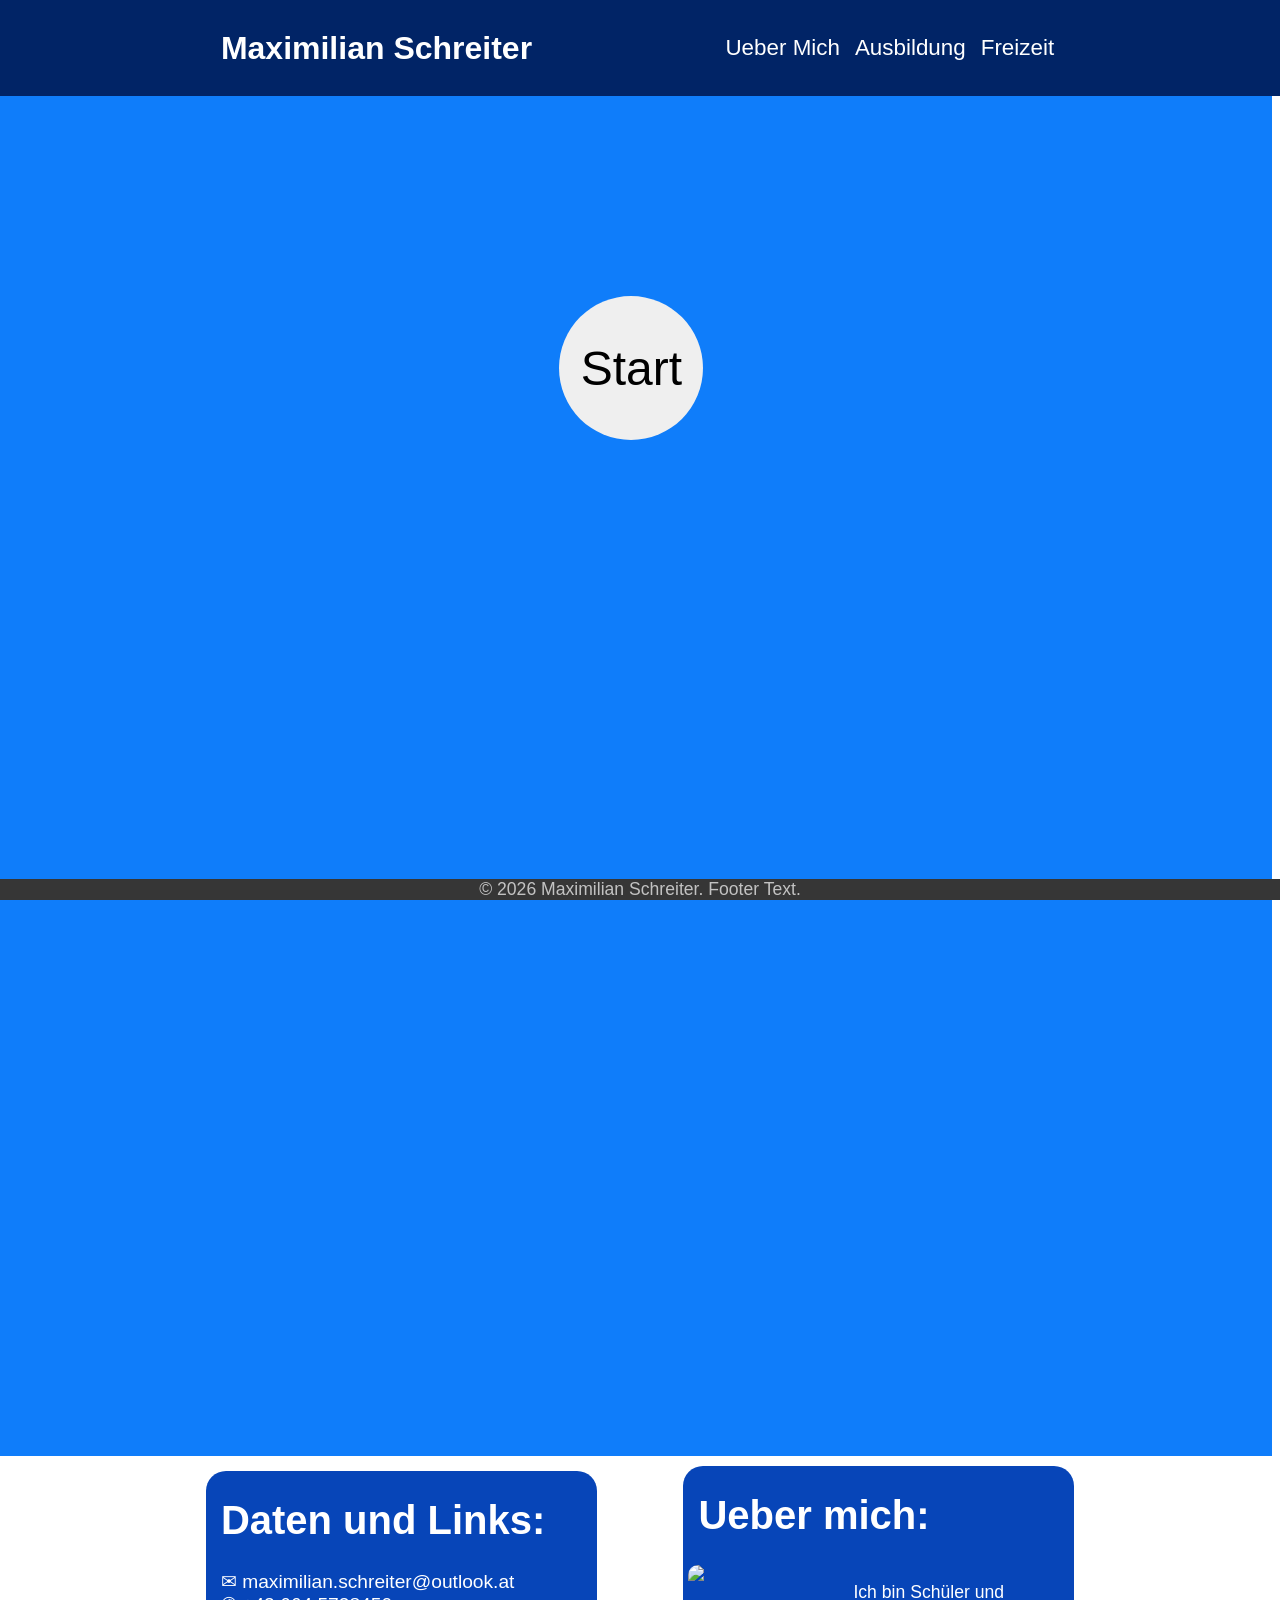
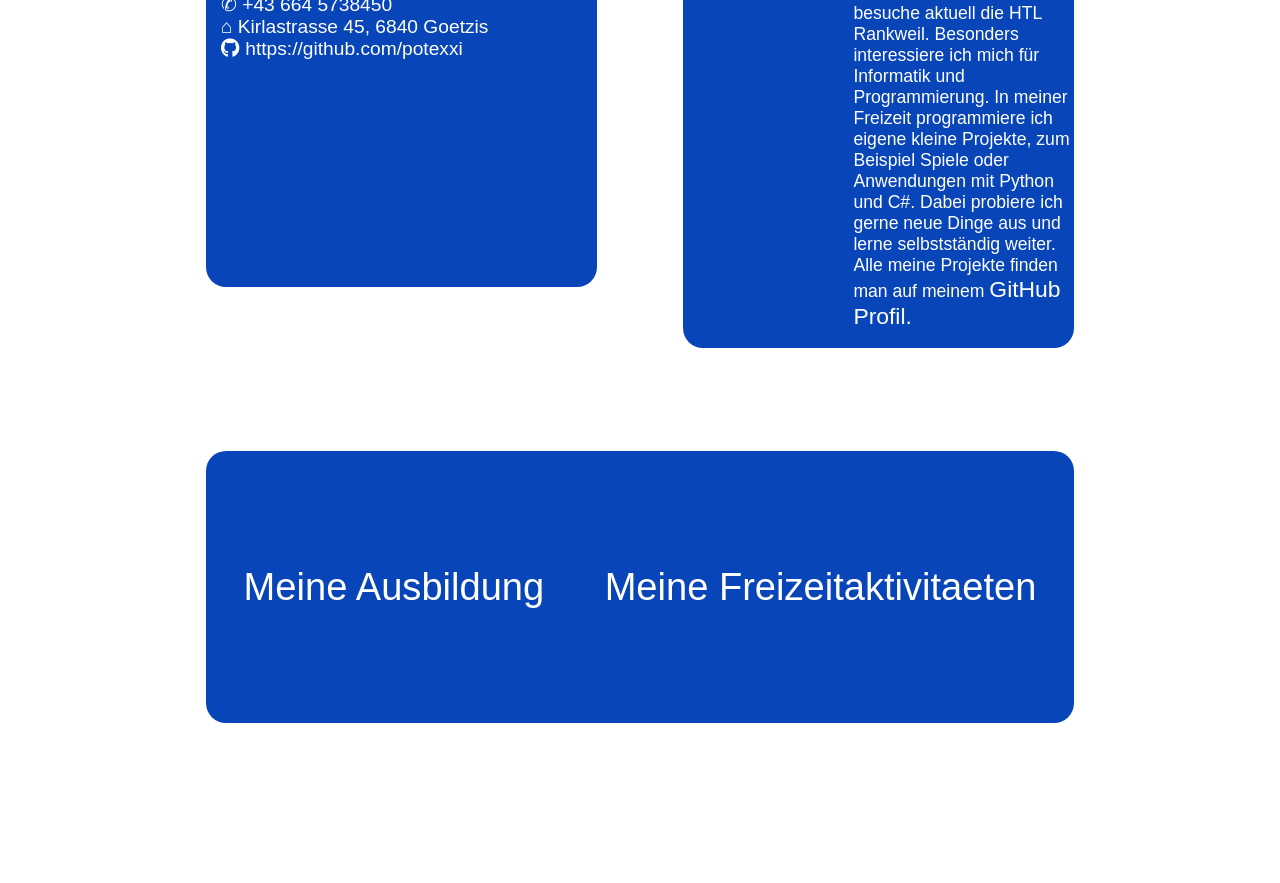
==== lebenslauf/index.html @ 123d7a5b "Update" ====
<!DOCTYPE html>
<html lang="de">
<head>
    <link rel="stylesheet" href="https://cdnjs.cloudflare.com/ajax/libs/font-awesome/6.5.1/css/all.min.css">
    <meta charset="UTF-8">
    <meta name="viewport" content="width=device-width, initial-scale=1.0">
    <link rel="stylesheet" href="styles/style.css">
    <title>Lebenslauf</title>
</head>
<body>
    <div class="rand"><div class="balken"></div><div class="balken2"></div></div>
    <div class="all">
        <input type="checkbox" id="menu-toggle">
        <header>
            <div class="menu-bar">
                <h1><a href="index.html">Maximilian Schreiter</a></h1>
                <label for="menu-toggle" class="burger">≡</label>
                <div class="menu-buttons">
                    <a href="index.html" class="button">Ueber Mich</a>
                    <a href="index_ausbildung.html" class="button">Ausbildung</a>
                    <a href="index_freizeit.html" class="button">Freizeit</a>
                </div>
            </div>
        </header>
        <nav class="fullscreen-menu">
            <label for="menu-toggle" class="close">✕</label>
            <a href="index.html" class="button">Ueber Mich</a>
            <a href="index_ausbildung.html" class="button">Ausbildung</a>
            <a href="index_freizeit.html" class="button">Freizeit</a>
        </nav>
        
        <div class="opening">
            <a href="#facts" style="cursor: none; background-color: red; height: 0px; scroll-behavior: smooth;"><button id="opening_button">Start</button></a>
        </div>

        <div class="informations">
            <div class="facts" id="facts">
                <h1>Daten und Links:</h1>
                <a class="button" href="mailto:maximilian.schreiter@outlook.at">✉ maximilian.schreiter@outlook.at</a> <br>
                <a class="button" href="tel:+436645738450">✆ +43 664 5738450</a><br>
                <a class="button" target="_blank" href="https://www.google.com/maps/place/Kirlastraße+45,+6840+Götzis/@47.3342778,9.6278578,17z/data=!3m1!4b1!4m6!3m5!1s0x479b3e6bfcd11c5f:0x57965b9ce1e153ae!8m2!3d47.3342742!4d9.6304327!16s%2Fg%2F11c2428r5q?entry=ttu&g_ep=EgoyMDI2MDIxNy4wIKXMDSoASAFQAw%3D%3D">⌂ Kirlastrasse 45, 6840 Goetzis</a><br>
                <a class="button" target="_blank" href="https://github.com/potexxi"> <i class="fa-brands fa-github"></i> https://github.com/potexxi</a>
            </div>
            <div class="bild_text">
                <h1>Ueber mich:</h1>
                <div style="display: flex;">
                    <img id="foto" src="Foto.jpg">
                    <p>Ich bin Schüler und besuche aktuell die HTL Rankweil. Besonders interessiere ich mich für Informatik und Programmierung. In meiner Freizeit programmiere ich eigene kleine Projekte, zum Beispiel Spiele oder Anwendungen mit Python und C#. Dabei probiere ich gerne neue Dinge aus und lerne selbstständig weiter.
                    Alle meine Projekte finden man auf meinem <a class="button" href="https://github.com/potexxi" target="_blank" style="font-size: 1.3em; margin-left: 0px;">GitHub Profil.</a>
                    </p>
                </div>
            </div>
        </div>
        <div class="links">
            <a href="index_ausbildung.html" class="button" style="margin-left: 15px;">Meine Ausbildung</a>
            <a href="index_freizeit.html" class="button">Meine Freizeitaktivitaeten</a>
        </div>
        <div style="height: 10em;"></div>
    </div>
    <div class="rand"><div class="balken"></div><div class="balken2" style="margin-left: -1.3em; width: 106.4%;"></div></div>
    <footer class="footer">© 2026 Maximilian Schreiter. Footer Text.</footer>
</body>
</html>
---- lebenslauf/styles/style.css ----
body{
    display: flex;
    height: auto;
    width: 100%;
    margin: 0px;
    padding: 0px;
    scroll-behavior: smooth;
}

.balken{
    background-color: #012466;
    width: 100%;
    height: 6em;
}

.balken2{
    width:100%;
    height: 85em;
    background-color:#0f7dfa;
    transition: ease-in 0.2s;
    animation: fade linear forwards;
    animation-timeline: scroll();
    animation-range: 0em 35em;
}

.rand{
    width: 30%;
    height: auto;
}

.opening{
    display: flex;
    justify-content: center;
    height: 85em;
    background-color: #0f7dfa;
    width: 98%;
    transition: ease-in 0.2s;
    animation: fade linear forwards;
    animation-timeline: scroll();
    animation-range: 0em 35em;
}

#opening_button{
    scroll-behavior: smooth;
    margin-top: 200px;
    font-family: 'Gill Sans', 'Gill Sans MT', Calibri, 'Trebuchet MS', sans-serif;
    font-size: 3em;
    width: 3em;
    border: 0px solid transparent;
    border-radius: 50%;
    transition: ease-in 0.2s;
    height: 3em;
    animation: move linear forwards;
    animation-timeline: scroll();
    animation-range: 1em 35em;
}

#opening_button:hover{
    background-color: #012466;
    color: white;
}

p{
    color: white;
    font-family: 'Gill Sans', 'Gill Sans MT', Calibri, 'Trebuchet MS', sans-serif;
    font-size: 1.1em;
    margin-left: 15px;
}

.menu-bar{
    display: flex;
    align-items: center;
    height: 6em;
    background-color: #012466;
    max-width: 80em;
    width: 100%;
}

.menu-bar h1{
    font-family: 'Lucida Sans', 'Lucida Sans Regular', 'Lucida Grande', 'Lucida Sans Unicode', Geneva, Verdana, sans-serif;
    font-size: 2em;
    margin-left: 15px;
    width: 7em;
    height: fit-content;
    width: fit-content;
    text-decoration: none;
}

.menu-bar h1 a{
    text-decoration: none;
    color: white;
}

.menu-buttons{
    height: fit-content;
    margin-left: auto;
    margin-right: 5px;
    display: flex;
}

.button{
    margin-right: 15px;
    color: white;
    font-family: 'Gill Sans', 'Gill Sans MT', Calibri, 'Trebuchet MS', sans-serif;
    font-size: 1.4em;
    text-decoration: none;
}

.button:hover{
    color: orange;
    transition: ease-in 0.1s;
}

#menu-toggle{
    display: none;
}

.burger{
    margin-left: auto;
    opacity: 0;
    pointer-events: none;
    font-size: 3.5em;
    color: white;
    cursor: pointer;
    transition: ease-in 0.1s;
}

.burger:hover{
    color: orange;
}

.fullscreen-menu{
    font-family:'Franklin Gothic Medium', 'Arial Narrow', Arial, sans-serif;
    position: fixed;
    top: 0;
    left: 0;
    width: 100vw;
    height: 100vh;
    background-color: #333;

    display: flex;
    flex-direction: column;
    justify-content: center;
    align-items: center;
    gap: 20px;

    opacity: 0;
    pointer-events: none;

    transition: 0.2s;
}

#menu-toggle:checked ~ .fullscreen-menu{
    opacity: 1;
    pointer-events: all;
}

.fullscreen-menu a, label{
    color: white;
    font-size: 1.5em;
    text-decoration: none;
}
.close{
    position: absolute;
    top: 20px;
    right: 25px;
}

.fullscreen-menu label:hover, a:hover{
    color: orange;
    cursor: pointer;
}

.bild_text{
    width: 45%;
    margin-top: 10px;
    max-width: 80em;
    background-color: #0745b8;
    color: white;
    border-top-left-radius: 20px;
    border-top-right-radius: 20px;
    border-bottom-right-radius: 20px;
    border-bottom-left-radius: 20px;
}

.facts{
    width: 45%;
    max-width: 80em;
    margin-top: 15px;
    color: white;
    background-color: #0745b8;
    height: 26em;
    border-top-left-radius: 20px;
    border-top-right-radius: 20px;
    border-bottom-right-radius: 20px;
    border-bottom-left-radius: 20px;
}

.facts a{
    font-size: 1.2em;
}


#foto{
    margin-left: 5px;
    width: auto;
    max-width: 50%;
    min-width: 150px;
    height: auto;
    max-height: 220px;
    border-top-left-radius: 10px;
    border-top-right-radius: 10px;
    border-bottom-right-radius: 10px;
    border-bottom-left-radius: 10px;
}

.informations{
    display: flex;
    justify-content: space-between;
}

.informations h1{
    margin-left: 15px;
    font-family: 'Gill Sans', 'Gill Sans MT', Calibri, 'Trebuchet MS', sans-serif;
    font-size: 2.5em;
}

.informations a{
    margin-left: 15px;
}

.links{
    border-top-left-radius: 20px;
    border-top-right-radius: 20px;
    border-bottom-right-radius: 20px;
    border-bottom-left-radius: 20px;
    display: flex;
    justify-content: space-around;
    align-items: center;
    height: 10em;
    background-color:#0745b8;
    margin-top: 3.8em;
    font-size: 1.7em;
}

@media (max-width: 1000px){
    .burger{
        margin-left: auto;
        opacity: 1;
        pointer-events: all;
        margin-right: 15px;
    }
    .menu-buttons{
        width: 0px;
        opacity: 0;
    }
    .menu-bar h1{
        width: 7em;
    }
    .menu-buttons{
        display: none;
    }
    .informations{
        justify-content: space-around;
        flex-direction: column;
    }
    .facts{
        width: auto;
    }
    .bild_text{
        width: auto;
    }
    .links{
        width: auto;
    }
}

@keyframes fade{
    from { opacity: 1; }
    to { opacity: 0; }
}

@keyframes move{
    from { transform: translateY(0); }
    to   { transform: translateY(1500px); }
}

.footer{
    display: flex;
    align-items: center;
    justify-content: center;
    position: fixed;
    width: 100%;
    height: 1.2em;
    color: rgba(255, 255, 255, 0.697);
    font-size: 1.1em;
    font-family: 'Gill Sans', 'Gill Sans MT', Calibri, 'Trebuchet MS', sans-serif;
    background-color: rgb(54, 54, 54);
    bottom: 0;
}
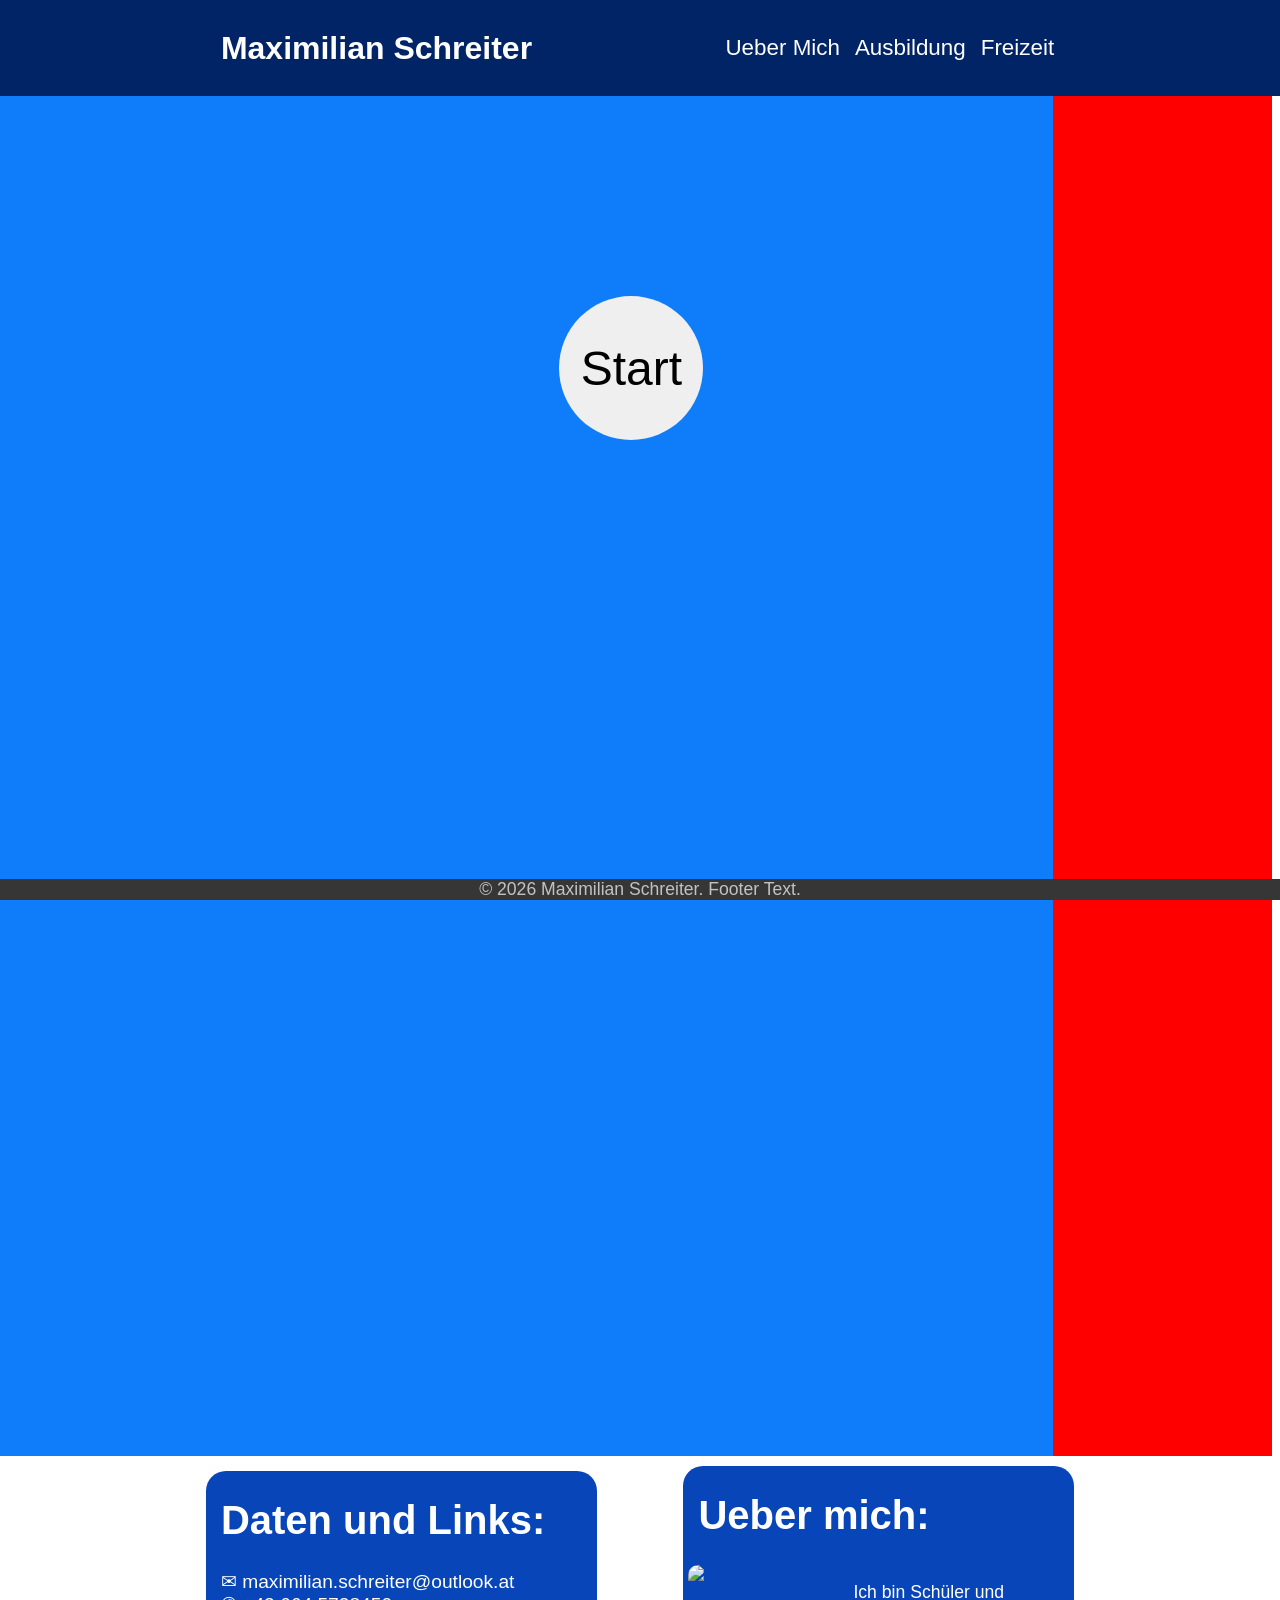
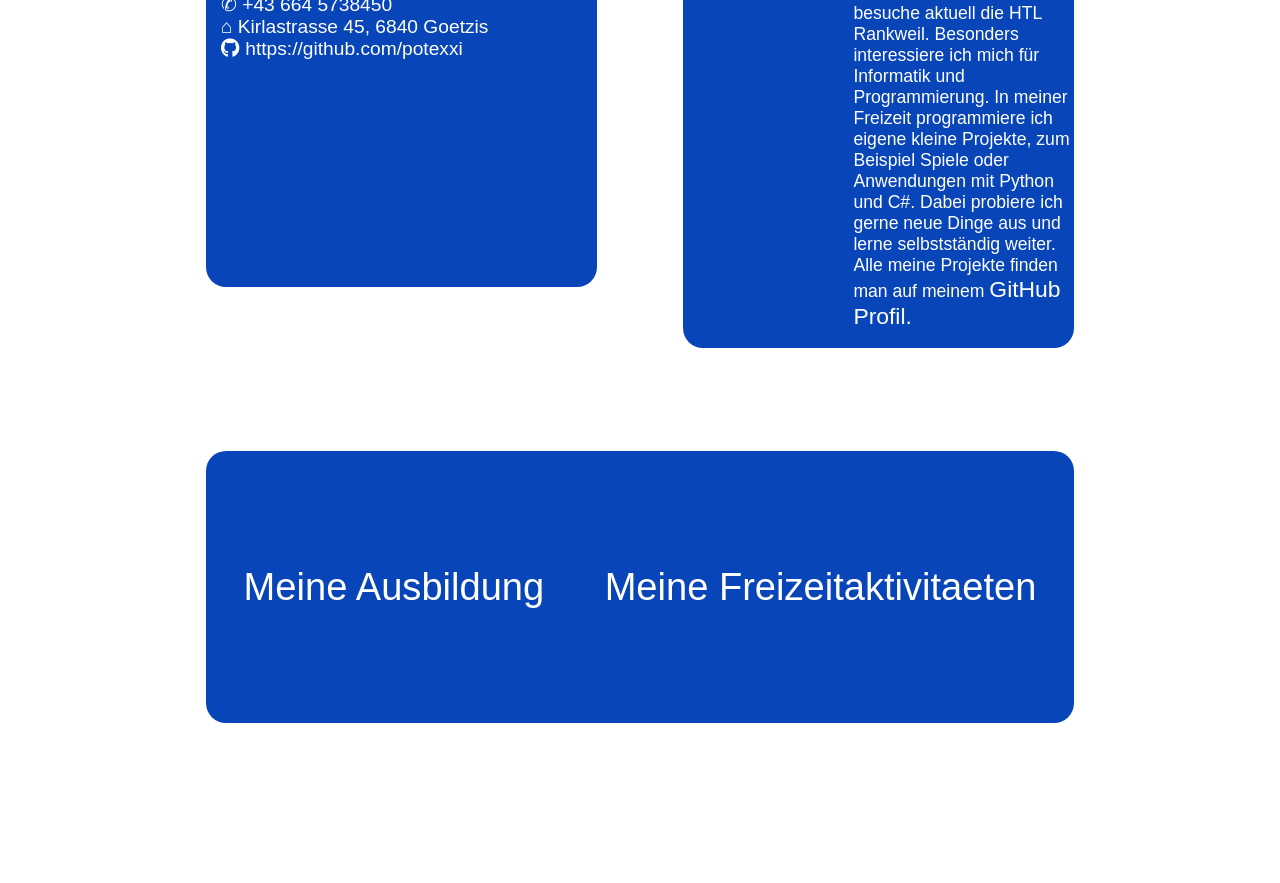
==== commit 37b35839: "Update" ====
--- a/lebenslauf/index.html
+++ b/lebenslauf/index.html
@@ -57,7 +57,7 @@
         </div>
         <div style="height: 10em;"></div>
     </div>
-    <div class="rand"><div class="balken"></div><div class="balken2" style="margin-left: -1.3em; width: 106.4%;"></div></div>
+    <div class="rand"><div class="balken"></div><div class="balken2" id="balken22"></div></div>
     <footer class="footer">© 2026 Maximilian Schreiter. Footer Text.</footer>
 </body>
 </html>
--- a/lebenslauf/styles/style.css
+++ b/lebenslauf/styles/style.css
@@ -21,6 +21,12 @@
     animation: fade linear forwards;
     animation-timeline: scroll();
     animation-range: 0em 35em;
+}
+
+#balken22{
+    margin-left: -1.3em; 
+    width: 106.4%; 
+    background-color: red;
 }
 
 .rand{
@@ -273,6 +279,10 @@
     .links{
         width: auto;
     }
+    #balken22{
+        margin-left: 3px;
+        background-color: yellow;
+    }
 }
 
 @keyframes fade{
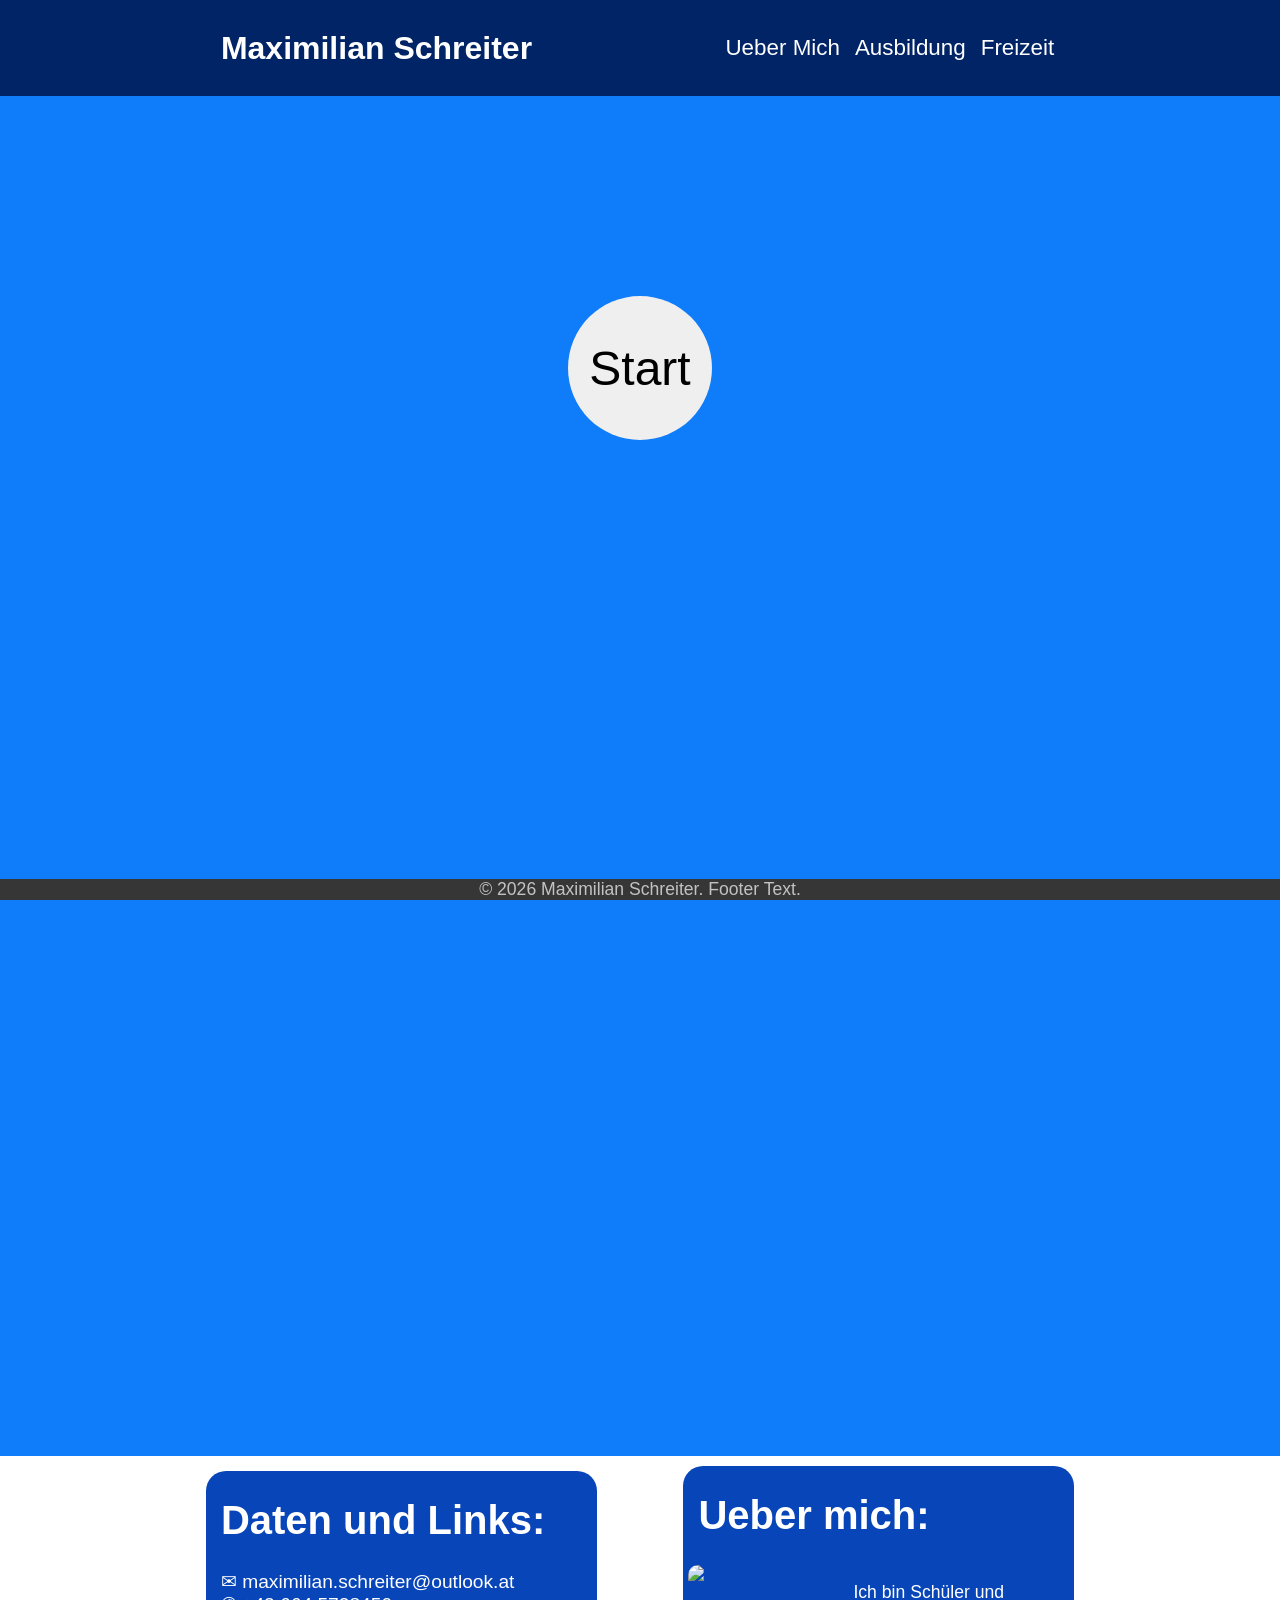
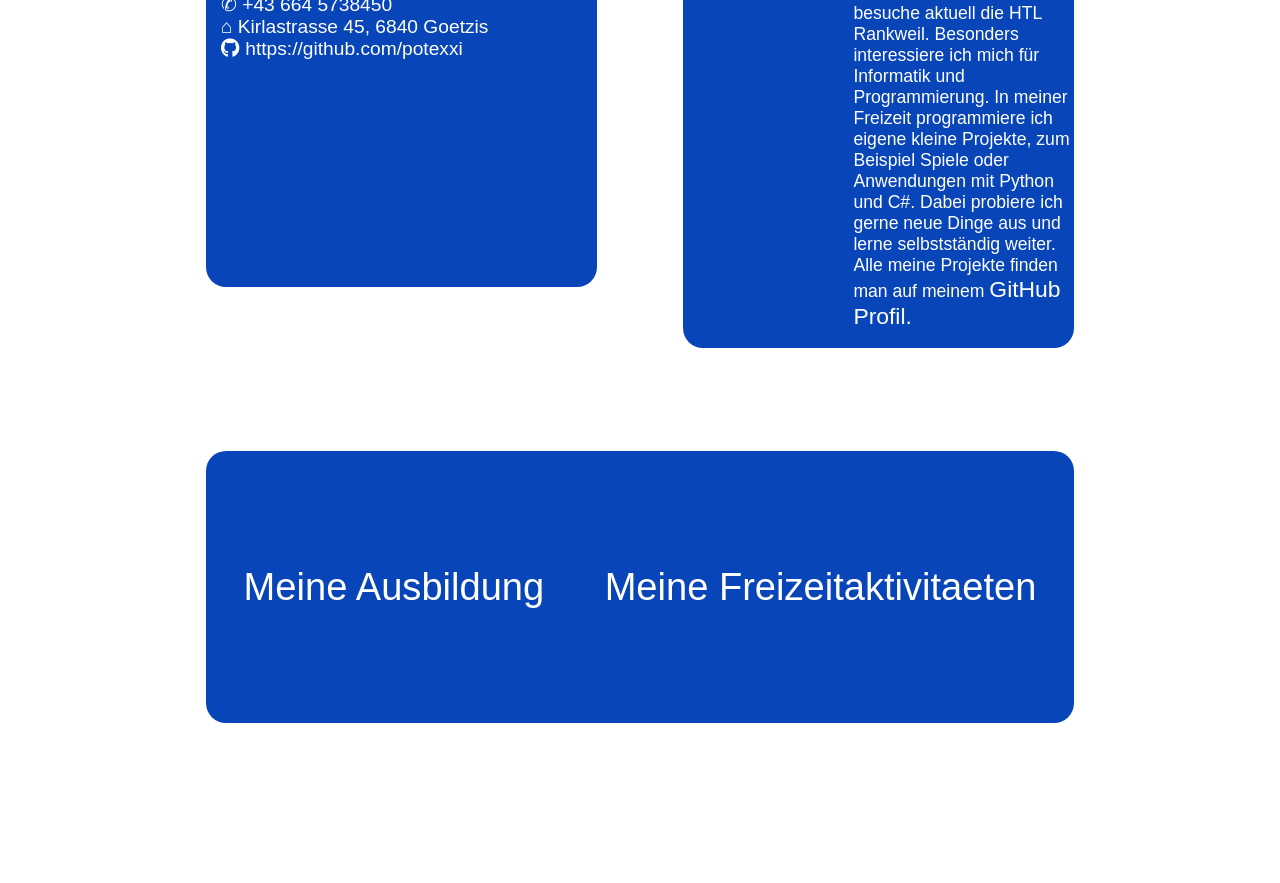
==== commit f9309259: "Start other pages" ====
--- a/lebenslauf/index.html
+++ b/lebenslauf/index.html
@@ -30,7 +30,7 @@
         </nav>
         
         <div class="opening">
-            <a href="#facts" style="cursor: none; background-color: red; height: 0px; scroll-behavior: smooth;"><button id="opening_button">Start</button></a>
+            <a href="#facts" style="cursor: none; height: 0px; scroll-behavior: smooth;"><button id="opening_button">Start</button></a>
         </div>
 
         <div class="informations">
@@ -45,8 +45,8 @@
                 <h1>Ueber mich:</h1>
                 <div style="display: flex;">
                     <img id="foto" src="Foto.jpg">
-                    <p>Ich bin Schüler und besuche aktuell die HTL Rankweil. Besonders interessiere ich mich für Informatik und Programmierung. In meiner Freizeit programmiere ich eigene kleine Projekte, zum Beispiel Spiele oder Anwendungen mit Python und C#. Dabei probiere ich gerne neue Dinge aus und lerne selbstständig weiter.
-                    Alle meine Projekte finden man auf meinem <a class="button" href="https://github.com/potexxi" target="_blank" style="font-size: 1.3em; margin-left: 0px;">GitHub Profil.</a>
+                    <p>Ich bin Schüler und besuche aktuell die HTL Rankweil. Besonders interessiere ich mich für Informatik und Programmierung. In meiner Freizeit programmiere ich eigene kleine Projekte, zum Beispiel Spiele oder Anwendungen mit Python und C#. Dabei probiere ich gerne neue Dinge aus und lerne selbstständig weiter. 
+                        Alle meine Projekte finden man auf meinem <a class="button" href="https://github.com/potexxi" target="_blank" style="font-size: 1.3em; margin-left: 0px;">GitHub Profil.</a>
                     </p>
                 </div>
             </div>
@@ -57,7 +57,7 @@
         </div>
         <div style="height: 10em;"></div>
     </div>
-    <div class="rand"><div class="balken"></div><div class="balken2" id="balken22"></div></div>
+    <div class="rand"><div class="balken"></div><div class="balken2"></div></div>
     <footer class="footer">© 2026 Maximilian Schreiter. Footer Text.</footer>
 </body>
 </html>
--- a/lebenslauf/styles/style.css
+++ b/lebenslauf/styles/style.css
@@ -23,12 +23,6 @@
     animation-range: 0em 35em;
 }
 
-#balken22{
-    margin-left: -1.3em; 
-    width: 106.4%; 
-    background-color: red;
-}
-
 .rand{
     width: 30%;
     height: auto;
@@ -39,7 +33,7 @@
     justify-content: center;
     height: 85em;
     background-color: #0f7dfa;
-    width: 98%;
+    width: 100%;
     transition: ease-in 0.2s;
     animation: fade linear forwards;
     animation-timeline: scroll();
@@ -161,6 +155,11 @@
     pointer-events: all;
 }
 
+#menu-toogle:checked ~ .opening{
+    opacity: 0;
+    animation: none;
+}
+
 .fullscreen-menu a, label{
     color: white;
     font-size: 1.5em;
@@ -187,6 +186,7 @@
     border-top-right-radius: 20px;
     border-bottom-right-radius: 20px;
     border-bottom-left-radius: 20px;
+    transition: ease-in 0.2s;
 }
 
 .facts{
@@ -200,6 +200,7 @@
     border-top-right-radius: 20px;
     border-bottom-right-radius: 20px;
     border-bottom-left-radius: 20px;
+    transition: ease-in 0.2s;
 }
 
 .facts a{
@@ -247,9 +248,16 @@
     background-color:#0745b8;
     margin-top: 3.8em;
     font-size: 1.7em;
-}
-
-@media (max-width: 1000px){
+    transition: ease-in 0.2s;
+}
+
+.bild_text:hover, .facts:hover, .links:hover{
+    transition: ease-in 0.2s;
+    transform: translateY(-20px);
+    opacity: 1;
+}
+
+@media (max-width: 1100px){
     .burger{
         margin-left: auto;
         opacity: 1;
@@ -266,22 +274,24 @@
     .menu-buttons{
         display: none;
     }
+}
+
+@media (max-width: 1200px){
     .informations{
         justify-content: space-around;
         flex-direction: column;
     }
     .facts{
         width: auto;
+        display: flex;
+        flex-direction: column;
+        align-items: center;
     }
     .bild_text{
         width: auto;
     }
     .links{
         width: auto;
-    }
-    #balken22{
-        margin-left: 3px;
-        background-color: yellow;
     }
 }
 
@@ -307,4 +317,4 @@
     font-family: 'Gill Sans', 'Gill Sans MT', Calibri, 'Trebuchet MS', sans-serif;
     background-color: rgb(54, 54, 54);
     bottom: 0;
-}
+}
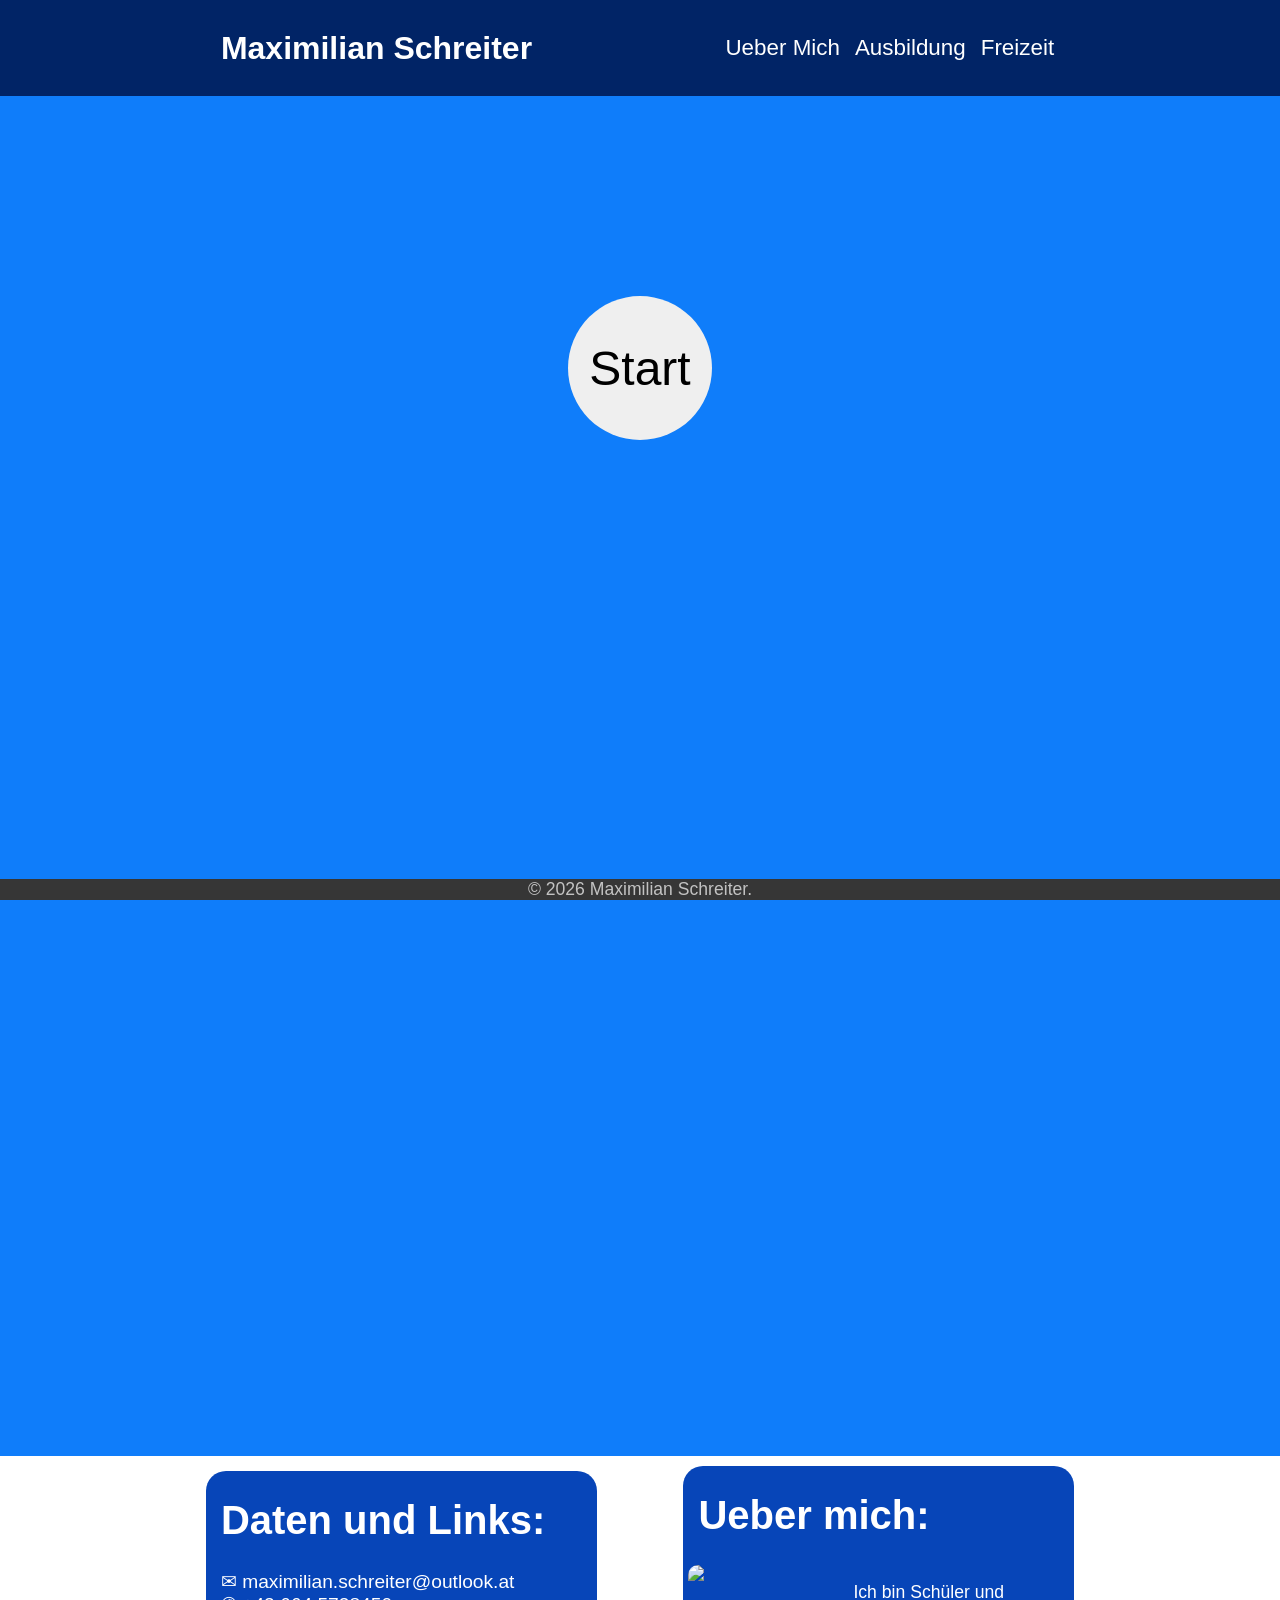
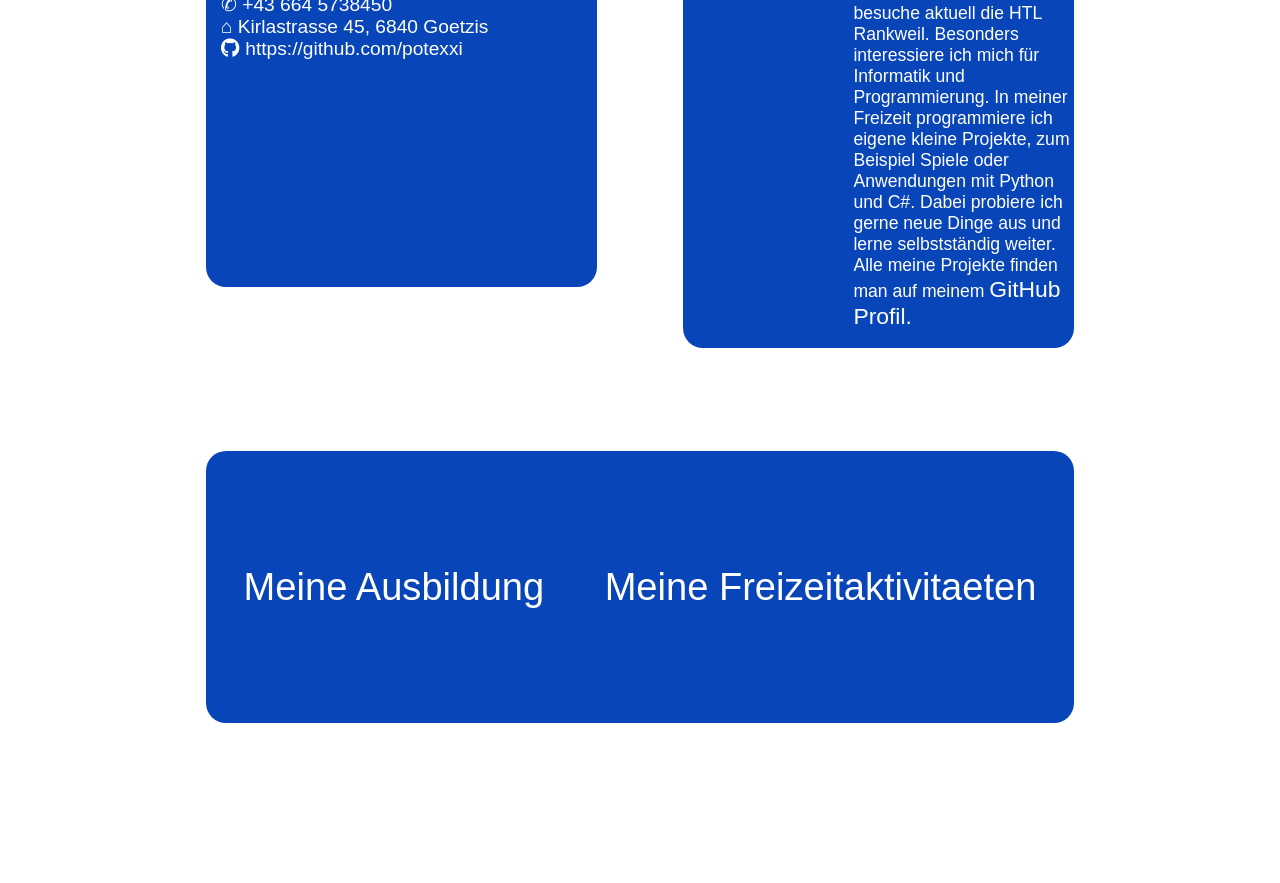
==== commit 6ac3a3cb: "Add details" ====
--- a/lebenslauf/index.html
+++ b/lebenslauf/index.html
@@ -58,6 +58,6 @@
         <div style="height: 10em;"></div>
     </div>
     <div class="rand"><div class="balken"></div><div class="balken2"></div></div>
-    <footer class="footer">© 2026 Maximilian Schreiter. Footer Text.</footer>
+    <footer class="footer">© 2026 Maximilian Schreiter.</footer>
 </body>
 </html>
--- a/lebenslauf/styles/style.css
+++ b/lebenslauf/styles/style.css
@@ -1,10 +1,13 @@
+html{
+    scroll-behavior: smooth;
+}
+
 body{
     display: flex;
     height: auto;
     width: 100%;
     margin: 0px;
     padding: 0px;
-    scroll-behavior: smooth;
 }
 
 .balken{
@@ -143,6 +146,7 @@
     justify-content: center;
     align-items: center;
     gap: 20px;
+    z-index: 9998;
 
     opacity: 0;
     pointer-events: none;
@@ -155,10 +159,14 @@
     pointer-events: all;
 }
 
-#menu-toogle:checked ~ .opening{
-    opacity: 0;
+#menu-toggle:checked ~ .opening{
     animation: none;
-}
+    opacity: 1;
+    pointer-events: none;
+    animation: none;
+}
+
+
 
 .fullscreen-menu a, label{
     color: white;
@@ -288,10 +296,12 @@
         align-items: center;
     }
     .bild_text{
+        margin-top: 3em;
         width: auto;
     }
     .links{
         width: auto;
+        margin-top: 1.8em;
     }
 }
 
@@ -317,4 +327,5 @@
     font-family: 'Gill Sans', 'Gill Sans MT', Calibri, 'Trebuchet MS', sans-serif;
     background-color: rgb(54, 54, 54);
     bottom: 0;
+    z-index: 9999;
 }
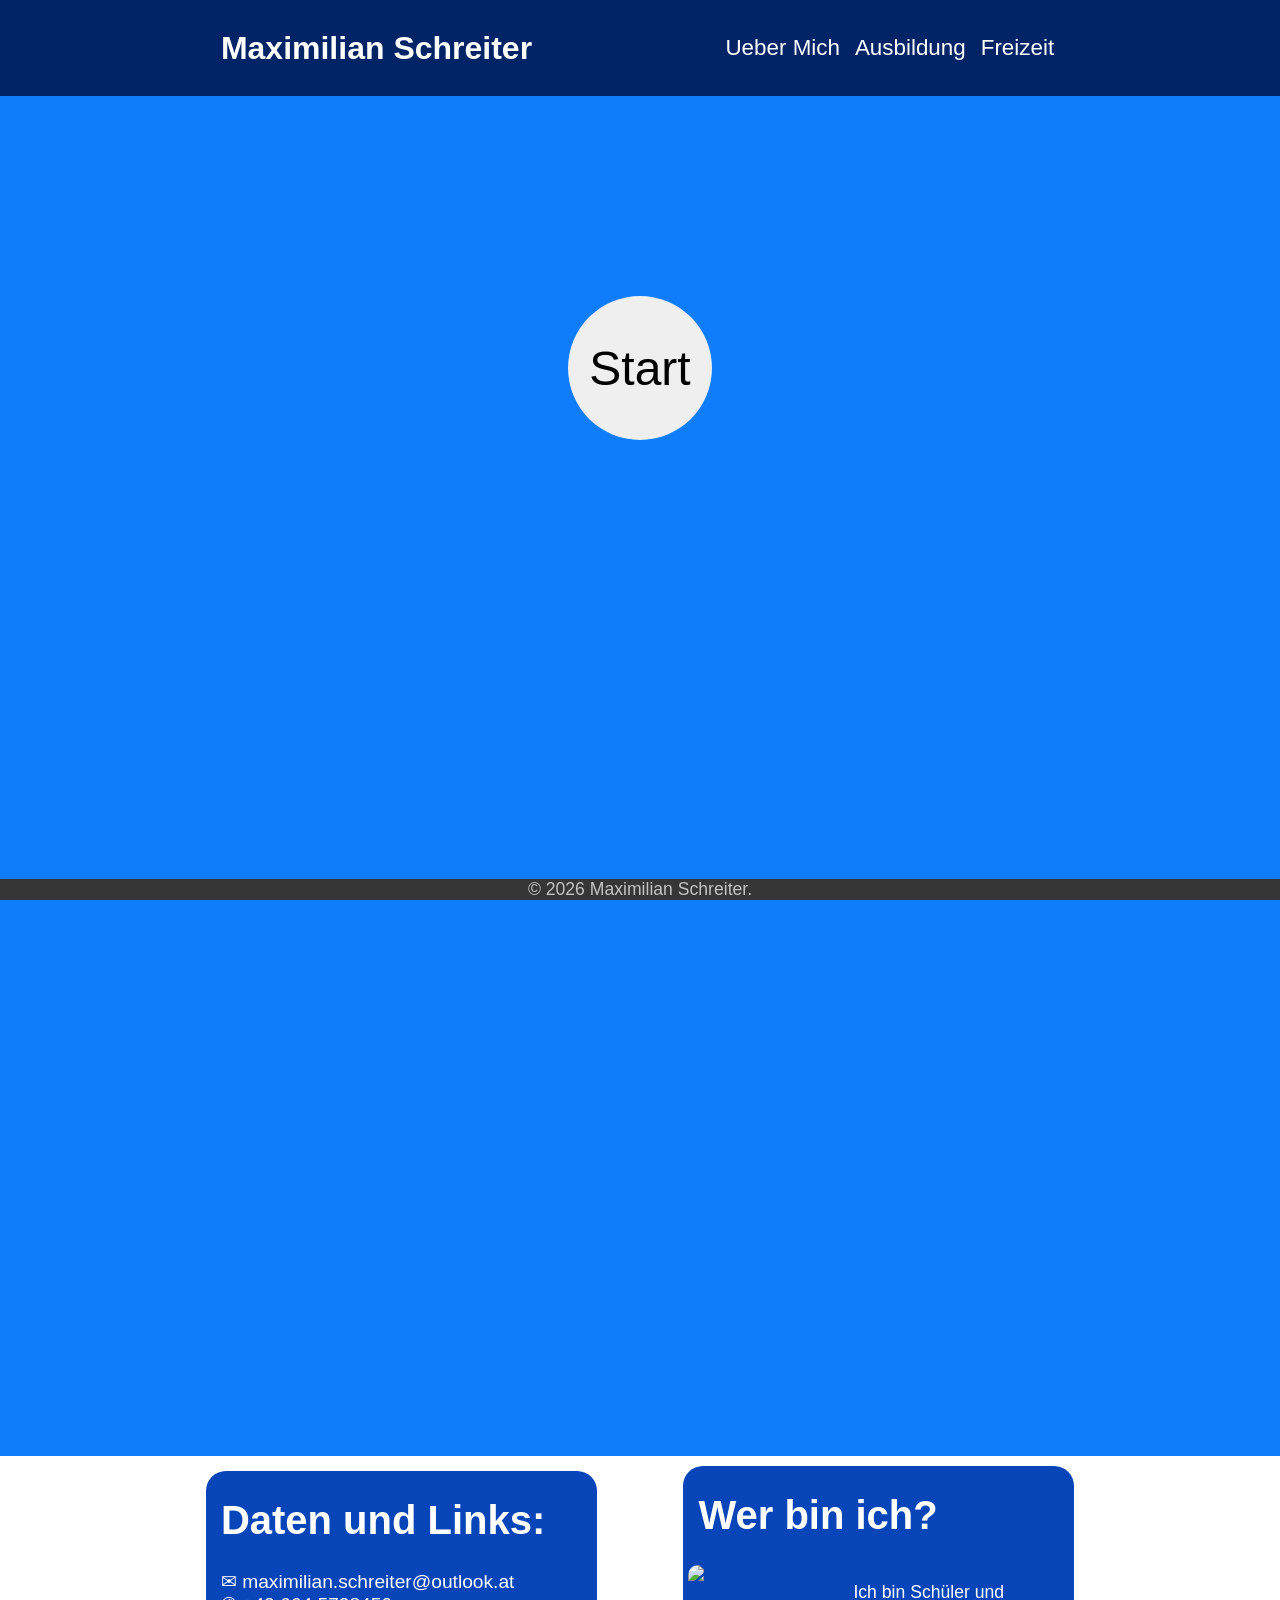
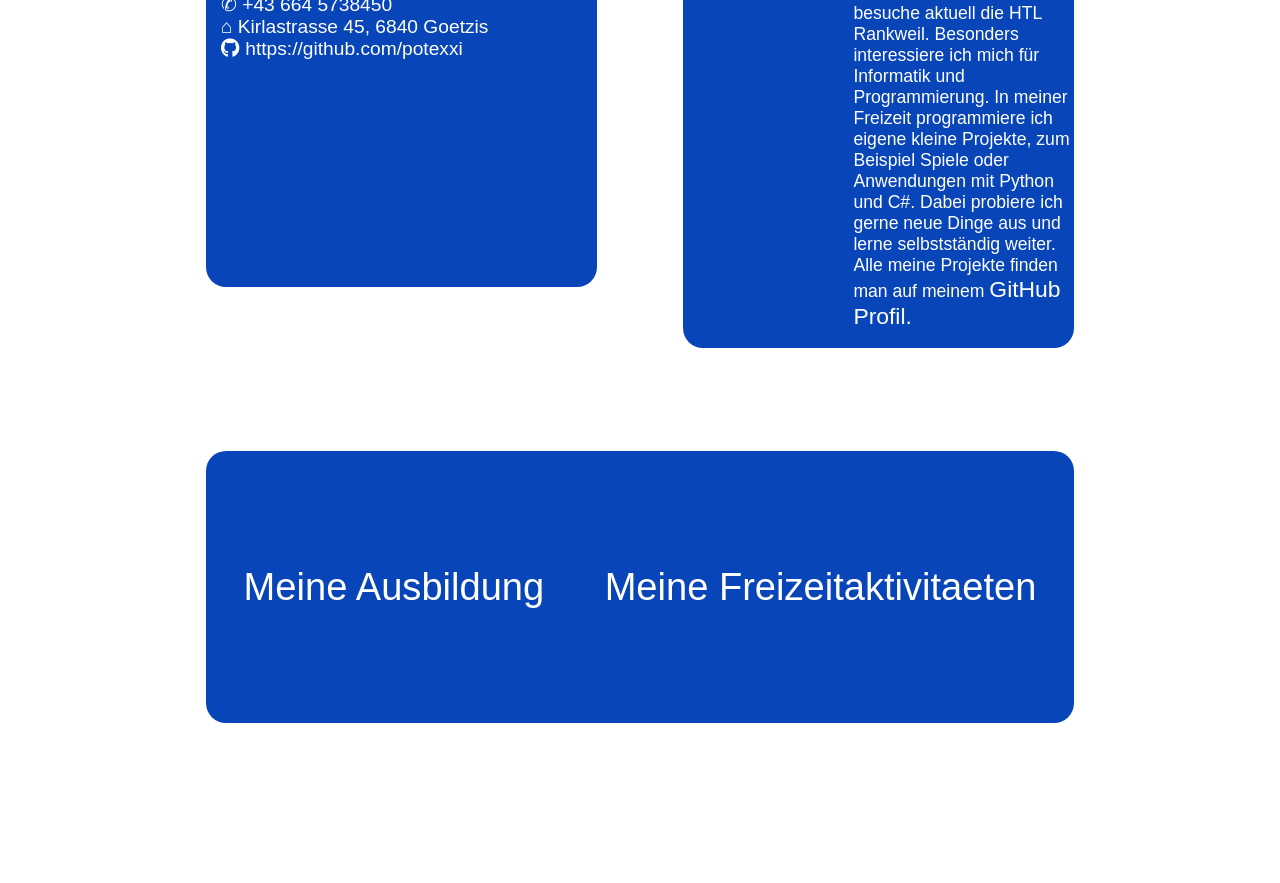
==== commit c71e52da: "Add informations" ====
--- a/lebenslauf/index.html
+++ b/lebenslauf/index.html
@@ -42,7 +42,7 @@
                 <a class="button" target="_blank" href="https://github.com/potexxi"> <i class="fa-brands fa-github"></i> https://github.com/potexxi</a>
             </div>
             <div class="bild_text">
-                <h1>Ueber mich:</h1>
+                <h1>Wer bin ich?</h1>
                 <div style="display: flex;">
                     <img id="foto" src="Foto.jpg">
                     <p>Ich bin Schüler und besuche aktuell die HTL Rankweil. Besonders interessiere ich mich für Informatik und Programmierung. In meiner Freizeit programmiere ich eigene kleine Projekte, zum Beispiel Spiele oder Anwendungen mit Python und C#. Dabei probiere ich gerne neue Dinge aus und lerne selbstständig weiter. 
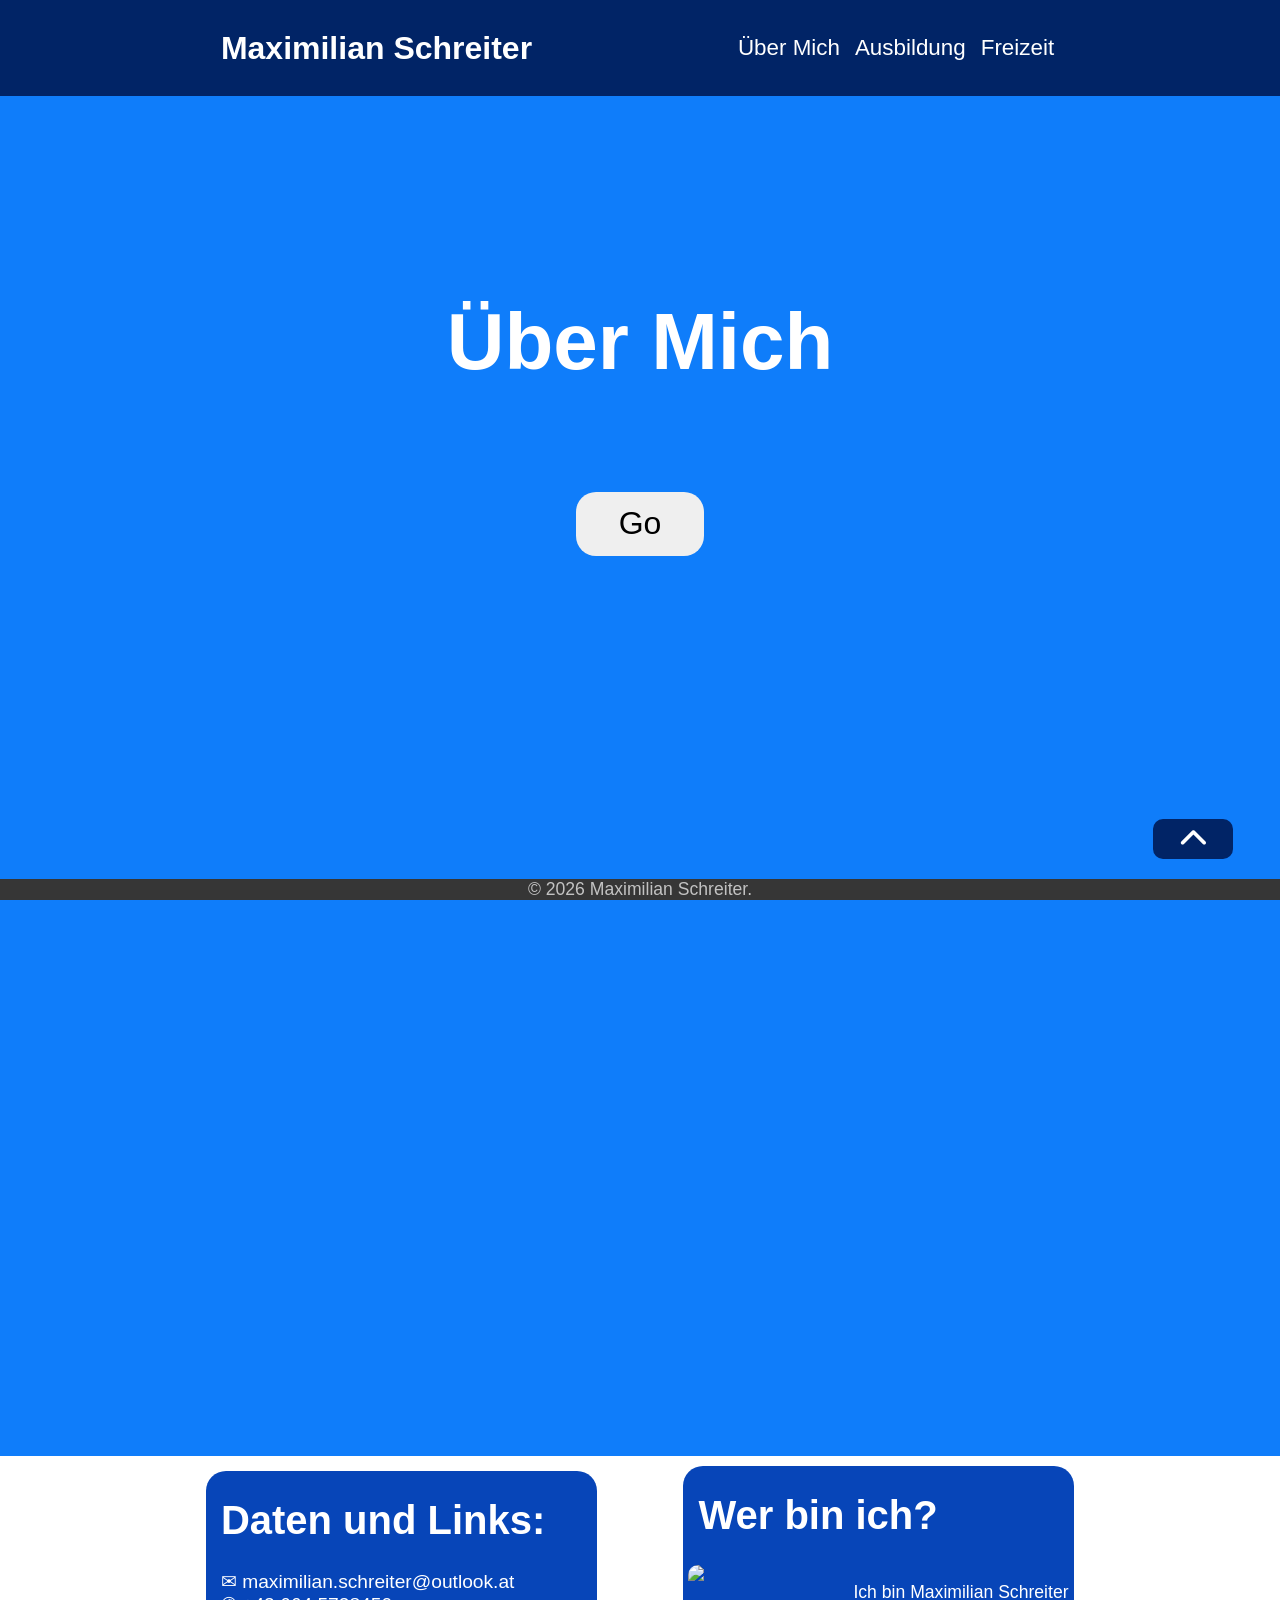
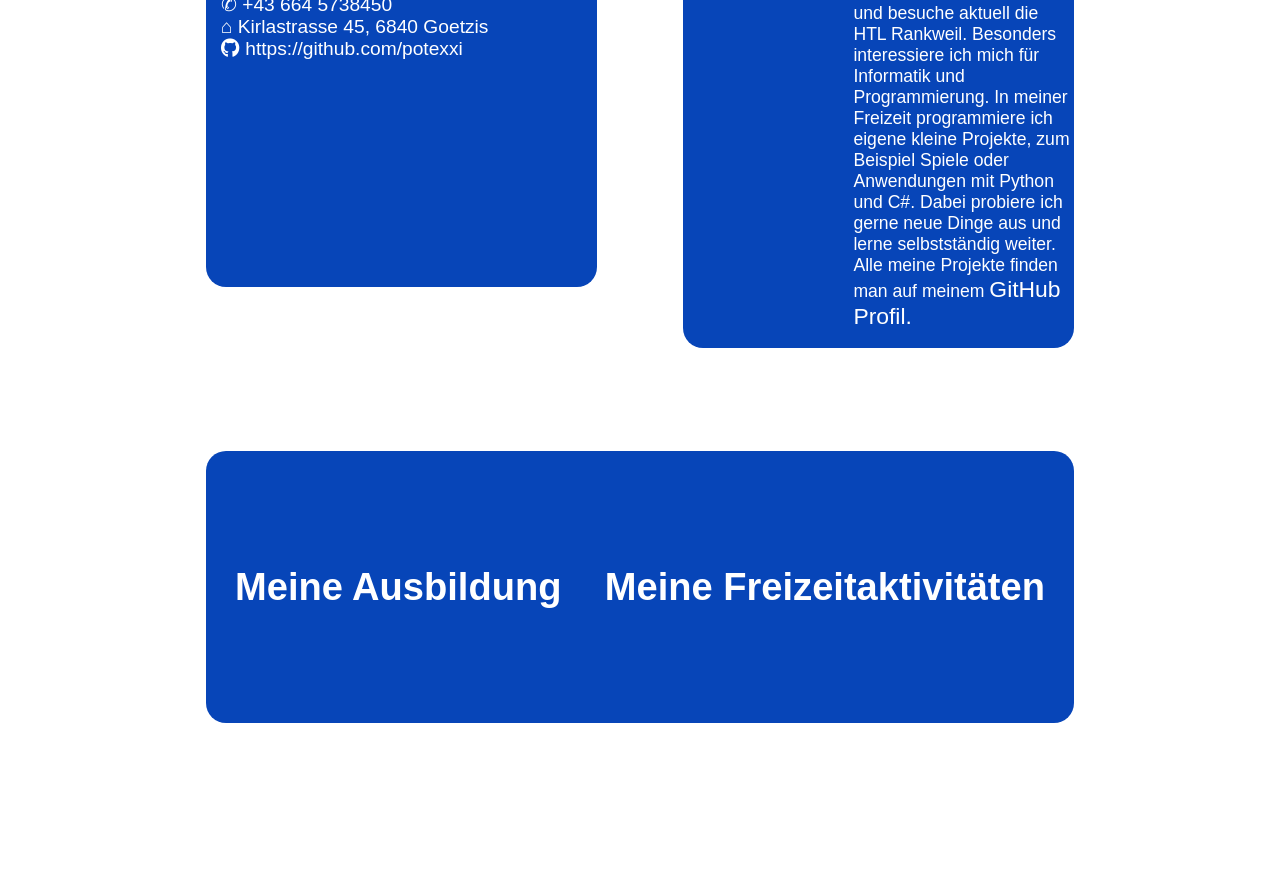
==== commit b7413896: "Add final touches" ====
--- a/lebenslauf/index.html
+++ b/lebenslauf/index.html
@@ -10,13 +10,14 @@
 <body>
     <div class="rand"><div class="balken"></div><div class="balken2"></div></div>
     <div class="all">
+        <a class="back_button" href="#menu-bar"><i class="fa-solid fa-chevron-up"></i></a>
         <input type="checkbox" id="menu-toggle">
         <header>
-            <div class="menu-bar">
+            <div class="menu-bar" id="menu-bar">
                 <h1><a href="index.html">Maximilian Schreiter</a></h1>
                 <label for="menu-toggle" class="burger">≡</label>
                 <div class="menu-buttons">
-                    <a href="index.html" class="button">Ueber Mich</a>
+                    <a href="index.html" class="button">Über Mich</a>
                     <a href="index_ausbildung.html" class="button">Ausbildung</a>
                     <a href="index_freizeit.html" class="button">Freizeit</a>
                 </div>
@@ -24,16 +25,17 @@
         </header>
         <nav class="fullscreen-menu">
             <label for="menu-toggle" class="close">✕</label>
-            <a href="index.html" class="button">Ueber Mich</a>
+            <a href="index.html" class="button">Über Mich</a>
             <a href="index_ausbildung.html" class="button">Ausbildung</a>
             <a href="index_freizeit.html" class="button">Freizeit</a>
         </nav>
         
         <div class="opening">
-            <a href="#facts" style="cursor: none; height: 0px; scroll-behavior: smooth;"><button id="opening_button">Start</button></a>
+            <h1>Über Mich</h1>
+            <a href="#informations" style="cursor: none; height: 0px; scroll-behavior: smooth;"><button id="opening_button">Go</button></a>
         </div>
 
-        <div class="informations">
+        <div class="informations" id="informations">
             <div class="facts" id="facts">
                 <h1>Daten und Links:</h1>
                 <a class="button" href="mailto:maximilian.schreiter@outlook.at">✉ maximilian.schreiter@outlook.at</a> <br>
@@ -45,7 +47,7 @@
                 <h1>Wer bin ich?</h1>
                 <div style="display: flex;">
                     <img id="foto" src="Foto.jpg">
-                    <p>Ich bin Schüler und besuche aktuell die HTL Rankweil. Besonders interessiere ich mich für Informatik und Programmierung. In meiner Freizeit programmiere ich eigene kleine Projekte, zum Beispiel Spiele oder Anwendungen mit Python und C#. Dabei probiere ich gerne neue Dinge aus und lerne selbstständig weiter. 
+                    <p>Ich bin Maximilian Schreiter und besuche aktuell die HTL Rankweil. Besonders interessiere ich mich für Informatik und Programmierung. In meiner Freizeit programmiere ich eigene kleine Projekte, zum Beispiel Spiele oder Anwendungen mit Python und C#. Dabei probiere ich gerne neue Dinge aus und lerne selbstständig weiter. 
                         Alle meine Projekte finden man auf meinem <a class="button" href="https://github.com/potexxi" target="_blank" style="font-size: 1.3em; margin-left: 0px;">GitHub Profil.</a>
                     </p>
                 </div>
@@ -53,7 +55,7 @@
         </div>
         <div class="links">
             <a href="index_ausbildung.html" class="button" style="margin-left: 15px;">Meine Ausbildung</a>
-            <a href="index_freizeit.html" class="button">Meine Freizeitaktivitaeten</a>
+            <a href="index_freizeit.html" class="button">Meine Freizeitaktivitäten</a>
         </div>
         <div style="height: 10em;"></div>
     </div>
--- a/lebenslauf/styles/style.css
+++ b/lebenslauf/styles/style.css
@@ -31,11 +31,32 @@
     height: auto;
 }
 
+.back_button{
+    border-bottom-left-radius: 10px;
+    border-bottom-right-radius: 10px;
+    border-top-right-radius: 10px;
+    border-top-left-radius: 10px;
+    background-color: #012466;
+    margin-top: 91vh;
+    margin-left: 74vw;
+    display: flex;
+    justify-content: center;
+    align-items: center;
+    width: 80px;
+    height: 40px;
+    z-index: 9998;
+    position: fixed;
+    font-size: 1.8em;
+    text-decoration: none;
+    color: white;
+}
+
 .opening{
     display: flex;
-    justify-content: center;
+    flex-direction: column;
+    align-items: center;
     height: 85em;
-    background-color: #0f7dfa;
+    background-color:#0f7dfa;
     width: 100%;
     transition: ease-in 0.2s;
     animation: fade linear forwards;
@@ -43,16 +64,27 @@
     animation-range: 0em 35em;
 }
 
+.opening h1{
+    color: white;
+    font-size: 5em;
+    margin-top: 200px;
+    height: auto;
+    font-family: 'Gill Sans', 'Gill Sans MT', Calibri, 'Trebuchet MS', sans-serif;
+}
+
 #opening_button{
     scroll-behavior: smooth;
-    margin-top: 200px;
-    font-family: 'Gill Sans', 'Gill Sans MT', Calibri, 'Trebuchet MS', sans-serif;
-    font-size: 3em;
-    width: 3em;
+    margin-top: 50px;
+    font-family: 'Gill Sans', 'Gill Sans MT', Calibri, 'Trebuchet MS', sans-serif;
+    font-size: 2em;
+    width: 4em;
     border: 0px solid transparent;
-    border-radius: 50%;
-    transition: ease-in 0.2s;
-    height: 3em;
+    border-top-left-radius: 20px;
+    border-top-right-radius: 20px;
+    border-bottom-left-radius: 20px;
+    border-bottom-right-radius: 20px;
+    transition: ease-in 0.2s;
+    height: 2em;
     animation: move linear forwards;
     animation-timeline: scroll();
     animation-range: 1em 35em;
@@ -165,8 +197,6 @@
     pointer-events: none;
     animation: none;
 }
-
-
 
 .fullscreen-menu a, label{
     color: white;
@@ -238,6 +268,7 @@
     margin-left: 15px;
     font-family: 'Gill Sans', 'Gill Sans MT', Calibri, 'Trebuchet MS', sans-serif;
     font-size: 2.5em;
+    color: white;
 }
 
 .informations a{
@@ -257,6 +288,7 @@
     margin-top: 3.8em;
     font-size: 1.7em;
     transition: ease-in 0.2s;
+    font-weight: bold;
 }
 
 .bild_text:hover, .facts:hover, .links:hover{
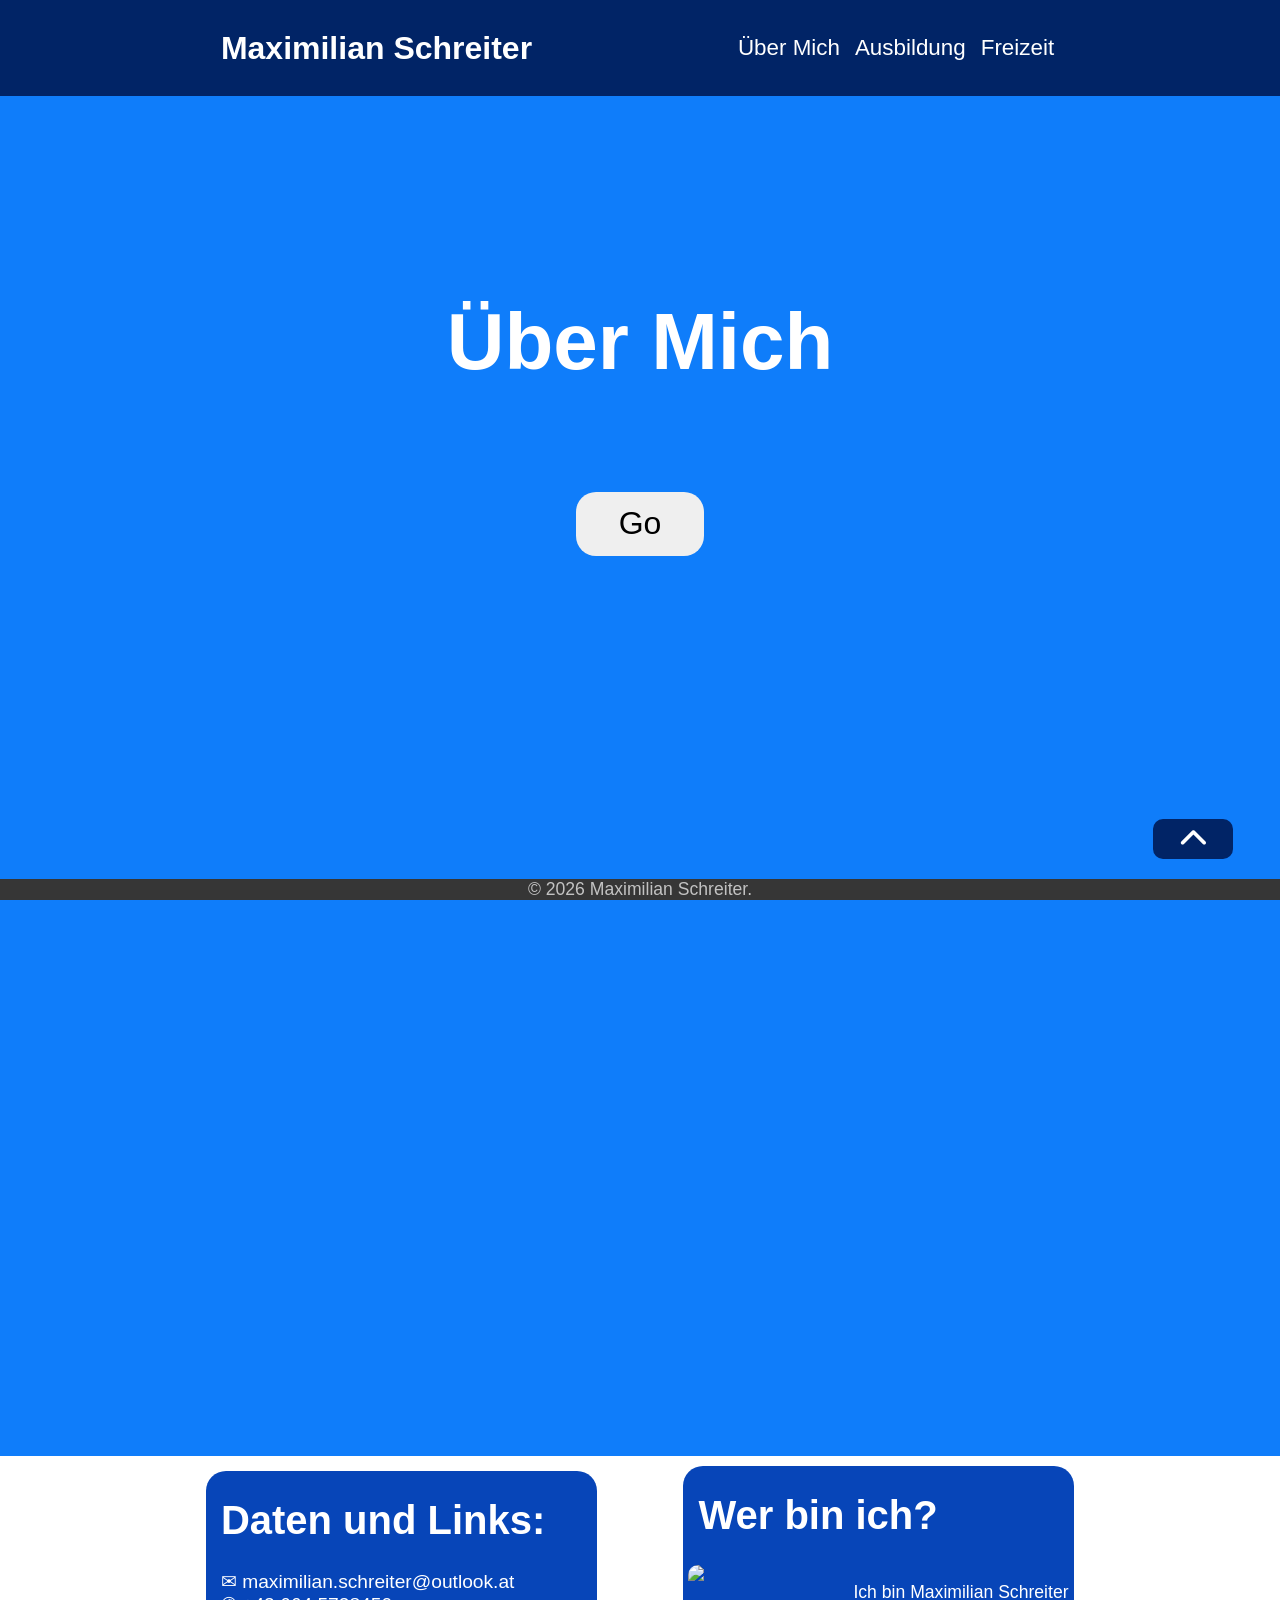
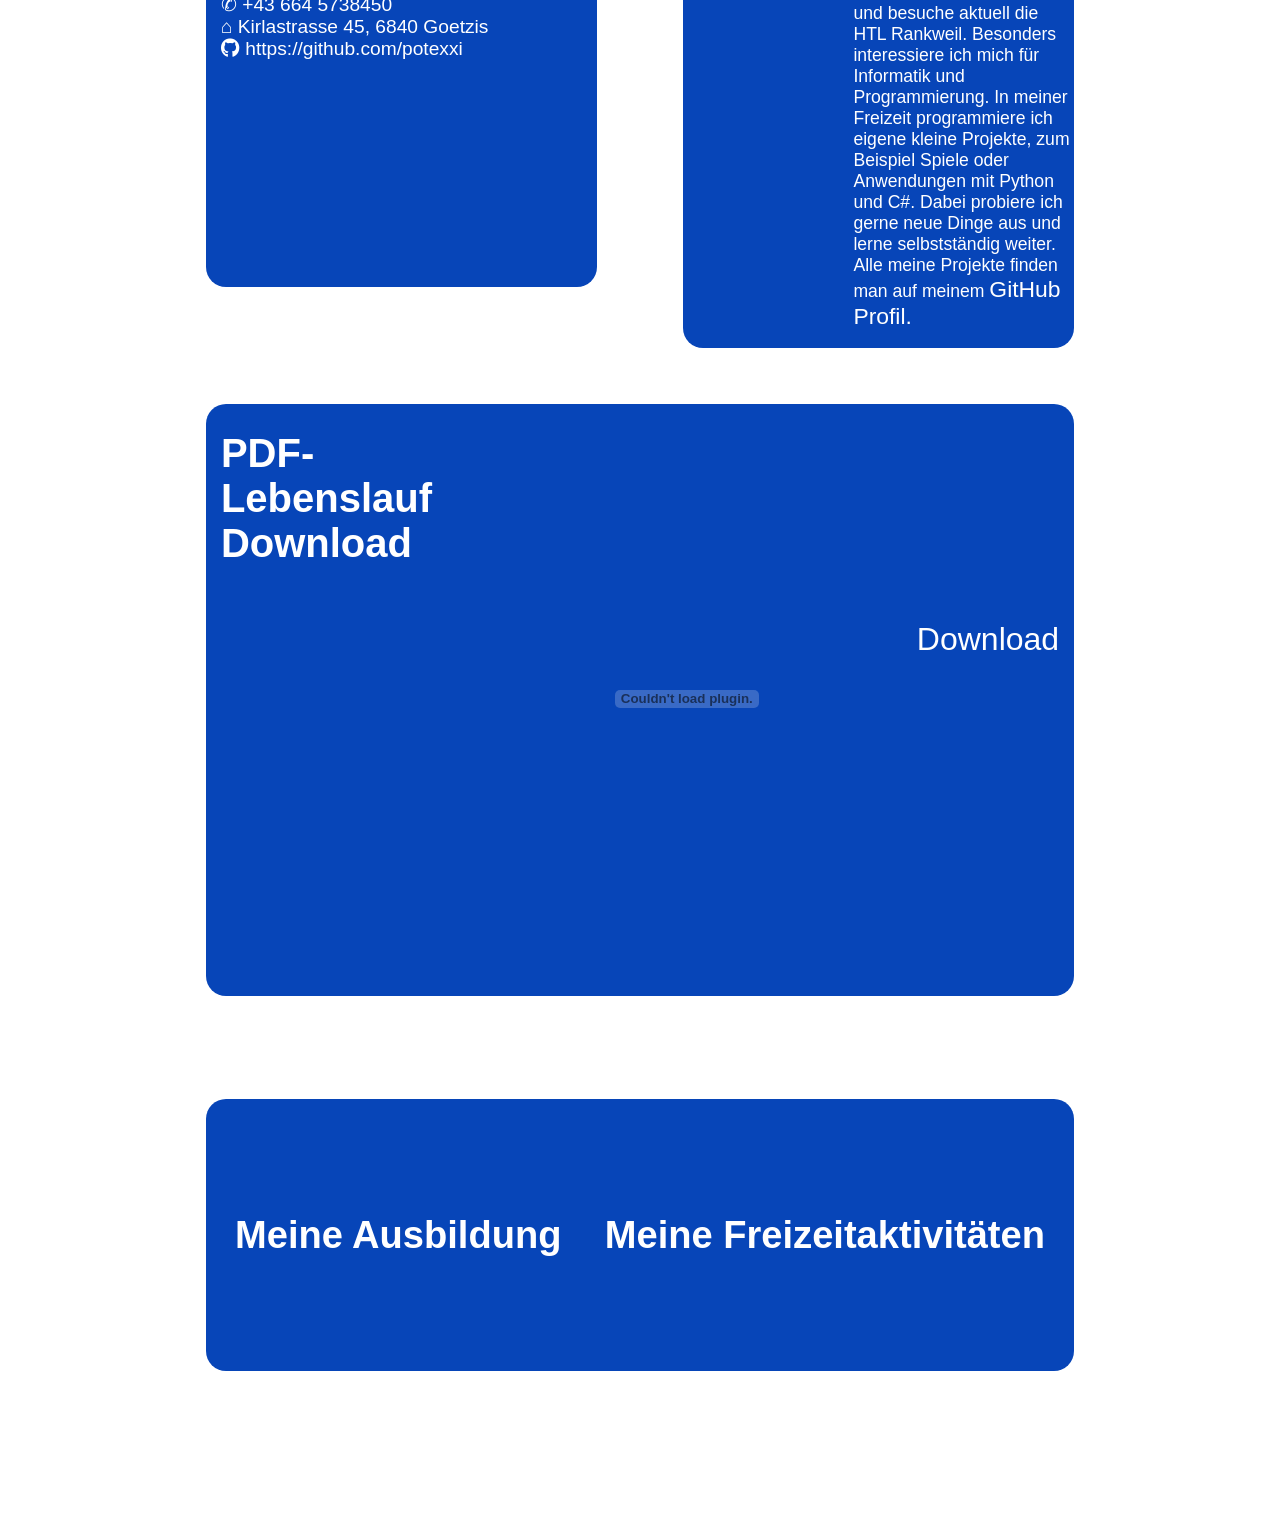
==== commit 72cc20f2: "Add pdf-lebenslauf" ====
--- a/lebenslauf/index.html
+++ b/lebenslauf/index.html
@@ -32,7 +32,7 @@
         
         <div class="opening">
             <h1>Über Mich</h1>
-            <a href="#informations" style="cursor: none; height: 0px; scroll-behavior: smooth;"><button id="opening_button">Go</button></a>
+            <a href="#informations" style="cursor: none; height: 0px;"><button id="opening_button">Go</button></a>
         </div>
 
         <div class="informations" id="informations">
@@ -53,6 +53,11 @@
                 </div>
             </div>
         </div>
+        <div class="informations" id="pdf-download">
+            <h1>PDF-Lebenslauf Download</h1>
+            <object id="pdf" data="Lebenslauf.pdf" type="application/pdf"></object>
+            <a class="button" id="download-button" href="Lebenslauf.pdf" download="">Download</a>
+        </div>
         <div class="links">
             <a href="index_ausbildung.html" class="button" style="margin-left: 15px;">Meine Ausbildung</a>
             <a href="index_freizeit.html" class="button">Meine Freizeitaktivitäten</a>
--- a/lebenslauf/styles/style.css
+++ b/lebenslauf/styles/style.css
@@ -49,6 +49,9 @@
     font-size: 1.8em;
     text-decoration: none;
     color: white;
+    animation: fade_back;
+    animation-timeline: scroll();
+    animation-range: 0em 35em;
 }
 
 .opening{
@@ -73,6 +76,7 @@
 }
 
 #opening_button{
+    cursor: pointer;
     scroll-behavior: smooth;
     margin-top: 50px;
     font-family: 'Gill Sans', 'Gill Sans MT', Calibri, 'Trebuchet MS', sans-serif;
@@ -291,10 +295,39 @@
     font-weight: bold;
 }
 
-.bild_text:hover, .facts:hover, .links:hover{
+.bild_text:hover, .facts:hover, .links:hover, #pdf-download:hover{
     transition: ease-in 0.2s;
     transform: translateY(-20px);
     opacity: 1;
+}
+
+#pdf-download{
+    border-top-left-radius: 20px;
+    border-top-right-radius: 20px;
+    border-bottom-right-radius: 20px;
+    border-bottom-left-radius: 20px;
+    margin-top: 3.5em;
+    background-color:#0745b8;
+    height: 37em;
+    transition: ease-in 0.2s;
+}
+
+#pdf{
+    border-top-left-radius: 10px;
+    border-top-right-radius: 10px;
+    border-bottom-right-radius: 10px;
+    border-bottom-left-radius: 10px;
+    width: 100%;
+    height: 35em;
+    margin-top: 15px;
+    margin-bottom: 15px;
+}
+
+#download-button{
+    font-size: 2em;
+    width: 5em;
+    height: 1.5em;
+    margin-top: 25%;
 }
 
 @media (max-width: 1100px){
@@ -335,11 +368,27 @@
         width: auto;
         margin-top: 1.8em;
     }
+    #pdf{
+        width: 95%;
+        margin-left: 2.5%;
+        margin-right: 15px;
+    }
+    #pdf-download{
+        height: 55em;
+    }
+    #download-button{
+        margin-top: -50px;
+    }
 }
 
 @keyframes fade{
     from { opacity: 1; }
     to { opacity: 0; }
+}
+
+@keyframes fade_back{
+    from { opacity: 0; }
+    to { opacity: 1; }
 }
 
 @keyframes move{
